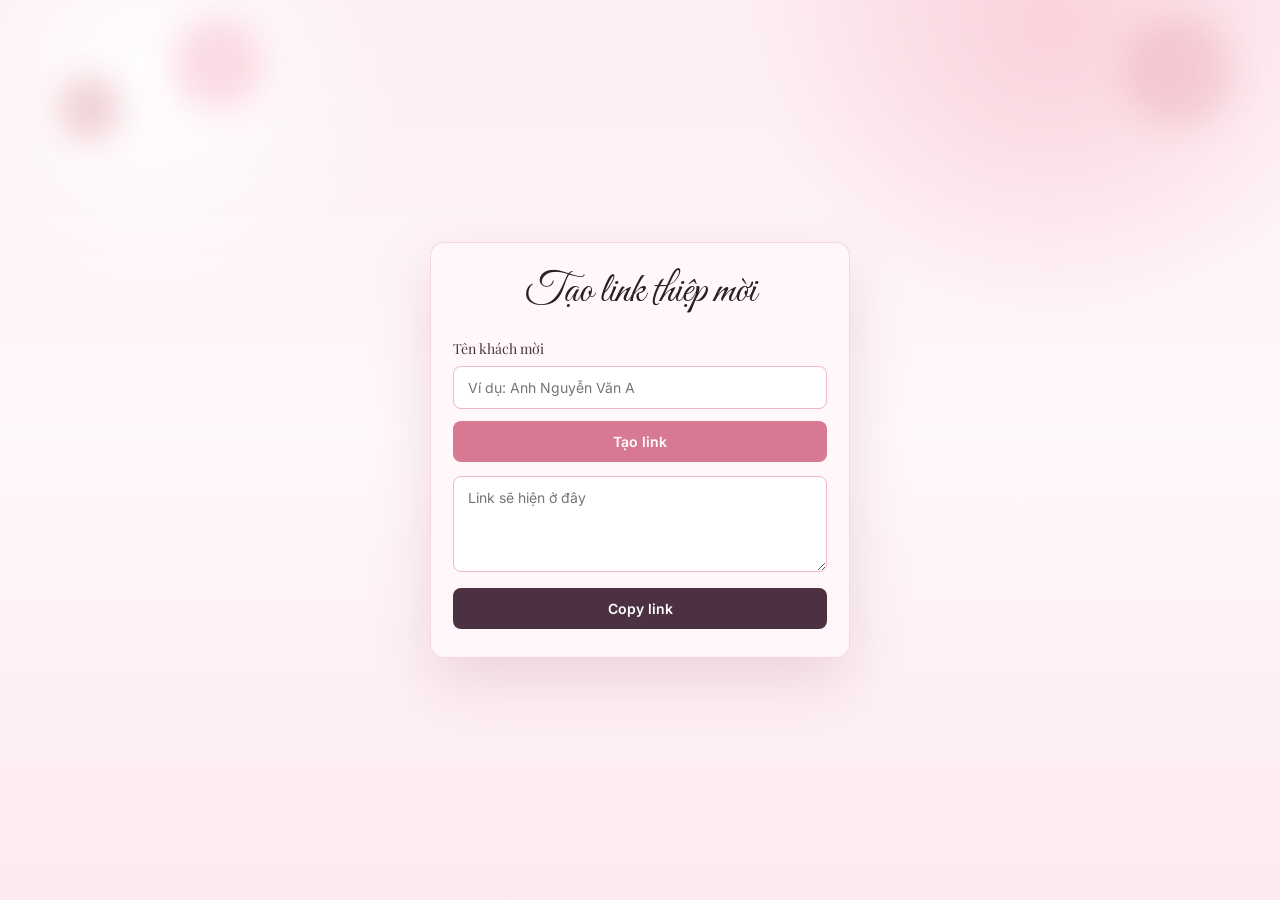
==== create-link.html @ df8f3c64 "Add guest invitation feature and link generator" ====
<!doctype html>
<html lang="vi">
<head>
  <meta charset="UTF-8" />
  <meta name="viewport" content="width=device-width, initial-scale=1.0" />
  <title>Tạo link thiệp mời</title>
  <link rel="preconnect" href="https://fonts.googleapis.com">
  <link rel="preconnect" href="https://fonts.gstatic.com" crossorigin>
  <link href="https://fonts.googleapis.com/css2?family=Great+Vibes&family=Playfair+Display:wght@400;500;600;700&family=Inter:wght@300;400;500;600;700&display=swap" rel="stylesheet">
  <link rel="stylesheet" href="assets/style.css" />
</head>
<body>
  <main class="link-page">
    <section class="link-maker">
      <p class="script">Tạo link thiệp mời</p>
      <label for="guestInput">Tên khách mời</label>
      <input id="guestInput" type="text" placeholder="Ví dụ: Anh Nguyễn Văn A" autocomplete="off" />
      <button id="makeLink" type="button">Tạo link</button>
      <textarea id="guestLink" readonly placeholder="Link sẽ hiện ở đây"></textarea>
      <button id="copyLink" type="button">Copy link</button>
    </section>
  </main>

  <script>
    const input = document.getElementById('guestInput');
    const output = document.getElementById('guestLink');
    const makeButton = document.getElementById('makeLink');
    const copyButton = document.getElementById('copyLink');
    const invitationUrl = 'https://thanhyen.io.vn/';

    function makeGuestLink() {
      const guest = input.value.trim();
      const url = new URL(invitationUrl);
      if (guest) url.searchParams.set('guest', guest);
      output.value = url.href;
    }

    makeButton.addEventListener('click', makeGuestLink);
    input.addEventListener('input', makeGuestLink);
    copyButton.addEventListener('click', async () => {
      if (!output.value) makeGuestLink();
      if (navigator.clipboard) {
        await navigator.clipboard.writeText(output.value);
      } else {
        output.select();
        document.execCommand('copy');
      }
      copyButton.textContent = 'Đã copy';
      setTimeout(() => {
        copyButton.textContent = 'Copy link';
      }, 1400);
    });
  </script>
</body>
</html>
---- assets/style.css ----
/* Root Variables */
:root {
    --pink: #f8dce3;
    --pink2: #fff2f5;
    --rose: #df879c;
    --text: #272023;
    --muted: #816b70;
}

/* Fonts */
@font-face {
    font-family: 'LovelyHome';
    src: url('fonts/LovelyHome-9aBZ.ttf') format('truetype');
    font-weight: normal;
    font-style: normal;
    font-display: swap;
}

@font-face {
    font-family: 'Wedding';
    src: url('fonts/Wedding.ttf') format('truetype');
    font-weight: normal;
    font-style: normal;
    font-display: swap;
}

/* Global Styles */
* {
    box-sizing: border-box;
}

html {
    scroll-behavior: smooth;
}

body {
    margin: 0;
    font-family: Inter, sans-serif;
    color: var(--text);
    background:
        radial-gradient(circle at 12% 8%, rgba(255, 255, 255, .9), transparent 18%),
        radial-gradient(circle at 82% 3%, rgba(246, 174, 193, .45), transparent 22%),
        linear-gradient(180deg, #fdeef2 0%, #fff8fa 48%, #fdeaf0 100%);
    min-height: 100vh;
}

body::before {
    content: "";
    position: fixed;
    inset: 0;
    background:
        radial-gradient(circle at 7% 12%, rgba(196, 83, 103, .28) 0 30px, transparent 31px),
        radial-gradient(circle at 17% 7%, rgba(247, 168, 190, .42) 0 44px, transparent 45px),
        radial-gradient(circle at 92% 8%, rgba(221, 124, 148, .25) 0 54px, transparent 55px);
    filter: blur(16px);
    opacity: .9;
    pointer-events: none;
}

/* Layout container */
.phone-page {
    position: relative;
    width: min(430px, 100vw);
    margin: 0 auto;
    background: linear-gradient(180deg, #fff7f9 0, #fff 42%, #fff2f6 100%);
    min-height: 100vh;
    overflow: hidden;
    box-shadow: 0 0 0 1px rgba(255, 255, 255, .6), 0 30px 80px rgba(157, 82, 102, .2);
}

.screen {
    min-height: 760px;
    padding: 10px 28px 42px;
    position: relative;
    display: flex;
    flex-direction: column;
    align-items: center;
    overflow: hidden;
}

.screen::after {
    content: "";
    position: absolute;
    inset: auto -90px -80px -90px;
    height: 210px;
    background: radial-gradient(circle at 50% 30%, rgba(248, 190, 202, .34), transparent 66%);
    pointer-events: none;
    z-index: 0;
}

.ceremony::after,
.thanks::after {
    display: none;
}

.screen>* {
    position: relative;
    z-index: 1;
}

/* --- LÀM LẠI KHỐI DATE-CARD THEO MẪU ẢNH --- */
.date-card {
    display: flex;
    align-items: center;
    justify-content: center;
    width: 100%;
    max-width: 320px;
    margin: 0 auto 6px;
    background: transparent !important;
    border: none !important;
    box-shadow: none !important;
    backdrop-filter: none !important;
    padding: 0;
    gap: 0;
}

.date-panel {
    width: 100%;
    max-width: 340px;
    margin: 22px auto 12px;
    padding: 14px 12px 10px;
    background: rgba(248, 220, 227, .75);
    border-radius: 18px;
    box-shadow: 0 12px 24px rgba(223, 135, 156, .18);
}

.date-panel .lunar {
    margin: 4px 0 0;
    text-align: center;
}

.date-card .date-side {
    flex: 1;
    text-align: center;
    font-size: 14px;
    color: #333333;
    font-weight: 400;
    white-space: nowrap;
}

.date-card .date-divider {
    width: 1px;
    height: 45px;
    background: #a0a0a0;
    opacity: 0.6;
}

.date-card .date-center {
    display: flex;
    flex-direction: column;
    align-items: center;
    justify-content: center;
    padding: 0 16px;
    min-width: 100px;
}

.date-card .day-name,
.date-card .month-name {
    font-size: 13px;
    color: #555555;
    font-weight: 400;
    letter-spacing: 0.5px;
}

.date-card .big-day {
    font-family: 'Wedding', 'Playfair Display', serif;
    font-size: 56px;
    font-weight: 400;
    line-height: 1;
    color: #000000;
    margin: 0;
}

/* Typography elements */
.script {
    font-family: 'Great Vibes', cursive;
    font-size: 47px;
    line-height: 1;
    color: #2a2023;
    font-weight: 400;
    margin: 0;
    text-align: center;
}

.script.small-script {
    font-family: 'LovelyHome', 'Great Vibes', cursive;
    font-size: 55px;
    margin-top: 24px;
    text-align: center;
    width: 100%;
    /* Sử dụng clamp để font tự động nhỏ lại khi màn hình hẹp, không bị tràn */
    font-size: clamp(38px, 12vw, 55px);
    white-space: normal;
    /* Đổi từ nowrap thành normal để an toàn */
    word-break: break-word;
}

.names {
    font-family: 'Great Vibes', cursive;
    font-weight: 400;
    font-size: 32px;
    margin: 10px 0 34px;
    color: #6b555b;
}

.pink-cloud {
    position: absolute;
    inset: 0;
    background: radial-gradient(circle at 20% 40%, rgba(244, 154, 176, .42), transparent 18%), radial-gradient(circle at 76% 42%, rgba(249, 209, 218, .64), transparent 22%), radial-gradient(circle at 45% 80%, rgba(249, 189, 204, .32), transparent 28%);
    filter: blur(10px);
    opacity: .95;
    z-index: 0;
}

.couple-cutout {
    width: 255px;
    height: 382px;
    display: flex;
    justify-content: center;
    align-items: flex-end;
    overflow: hidden;
}

.couple-cutout img {
    width: 100%;
    height: 100%;
    object-fit: cover;
    object-position: center;
    border-radius: 3px;
    mix-blend-mode: multiply;
    filter: contrast(1.04) saturate(.92);
}

.lunar {
    font-family: 'Playfair Display', serif;
    font-size: 13px;
    font-style: italic;
    color: #555;
    margin: 8px 0 0;
}

.quote {
    font-family: 'LovelyHome', 'Great Vibes', cursive;
    font-size: 20px;
    font-style: italic;
    line-height: 1.7;
    letter-spacing: .3px;
    text-align: center;
    color: #6c5a60;
    margin: 12px 0 34px;
}

.guest-invite {
    width: 100%;
    text-align: center;
    margin: 8px 0 18px;
    color: #6f5961;
}

.guest-invite span {
    display: block;
    font-family: 'Playfair Display', serif;
    font-size: 13px;
    letter-spacing: 1.8px;
    text-transform: uppercase;
}

.guest-invite strong {
    display: block;
    margin-top: 8px;
    font-family: 'LovelyHome', 'Great Vibes', cursive;
    font-size: clamp(22px, 6.2vw, 28px);
    font-weight: 400;
    line-height: 1.05;
    color: #2a2023;
    word-break: break-word;
}

/* Two columns content layout */
.two-col {
    width: 100%;
    display: grid;
    grid-template-columns: 45% 1fr;
    gap: 24px;
    align-items: center;
    margin: 12px 0 44px;
}

.two-col.reverse {
    grid-template-columns: 1fr 45%;
    margin-top: 0;
}

.two-col > * {
    opacity: 0;
    transform: translateX(-46px);
    transition: opacity 1.35s ease, transform 1.35s cubic-bezier(.22, .8, .2, 1);
}

.two-col > *:last-child {
    transform: translateX(46px);
}

.intro.visible .two-col > * {
    opacity: 1;
    transform: translateX(0);
}

.intro.visible .two-col:nth-of-type(2) > * {
    transition-delay: .14s;
}

.portrait-card {
    height: 190px;
    background: #eee;
    overflow: hidden;
}

.portrait-card.tall {
    height: 230px;
}

.portrait-card img {
    width: 100%;
    height: 100%;
    object-fit: cover;
}

.family-text {
    text-align: center;
    font-size: 11px;
    line-height: 1.6;
}

.family-text h3 {
    font-size: 12px;
    margin: 0 0 8px;
}

.family-text p {
    margin: 3px 0;
}

.family-text .parent-name {
    margin: 1px 0;
}

.family-text .parent-name span {
    display: inline-block;
    text-transform: uppercase;
    font-weight: 700;
    letter-spacing: .4px;
}

.family-text span {
    display: block;
    margin-top: 2px;
    font-family: 'Playfair Display', serif;
    color: #796168;
}

.family-text strong {
    display: block;
    font-family: 'Great Vibes', cursive;
    font-size: 28px;
    font-weight: 400;
}


.section-script {
    font-size: 44px;
    margin: 0 0 16px;
}

.sub {
    letter-spacing: 3px;
    font-size: 13px;
    color: #896f77;
    margin: 0 0 26px;
}

.sub.dark {
    letter-spacing: 0;
    margin-bottom: 8px;
    color: #333;
}

.photo-strip {
    width: 100%;
    display: grid;
    grid-template-columns: 1fr 1.1fr 1fr;
    gap: 12px;
    align-items: center;
    margin: 6px 0 34px;
}

.photo-strip img {
    width: 100%;
    height: 150px;
    object-fit: cover;
    opacity: 0;
    transform: translateX(-52px);
    transition: opacity 4s ease, transform 4s cubic-bezier(.22, .8, .2, 1);
}

.photo-strip .mid {
    height: 205px;
    transform: none;
    transition: opacity 4s ease;
}

.photo-strip img:last-child {
    transform: translateX(52px);
}

.invite.visible .photo-strip img {
    opacity: 1;
    transform: translateX(0);
}

.invite.visible .photo-strip .mid {
    transform: none;
}

.invite h2 {
    font-family: 'Playfair Display', serif;
    font-size: 16px;
    font-weight: 600;
    margin: 12px 0 10px;
    letter-spacing: .8px;
}

.place {
    font-size: 13px;
    margin-top: 18px;
}

/* Ceremony & Box Event Elements */
.event-box {
    width: 100%;
    border: 1px solid #777;
    border-radius: 10px;
    padding: 24px 16px;
    text-align: center;
    background: rgba(255, 255, 255, .45);
}

.event-box h2 {
    font-size: 14px;
    margin: 0 0 22px;
}

.event-box p {
    margin: 0 0 8px;
    font-size: 13px;
}

.event-box strong {
    display: block;
    font-size: 20px;
    letter-spacing: 5px;
    margin-bottom: 12px;
}

.event-box em {
    display: block;
    font-size: 13px;
    margin-bottom: 14px;
}

.event-box span {
    font-size: 13px;
}

.calendar-title {
    font-family: 'Playfair Display', serif;
    text-align: center;
    font-size: 18px;
    letter-spacing: 1px;
    margin: 46px 0 18px;
    
}

.calendar-title span {
    font-size: 17px;
}

.calendar {
    width: 100%;
    display: grid;
    grid-template-columns: repeat(7, 1fr);
    gap: 0;
    text-align: center;
    font-size: 12px;
}

.calendar b {
    background: #f4c0cd;
    padding: 7px 0;
    font-size: 12px;
}

.calendar span {
    height: 40px;
    display: flex;
    align-items: center;
    justify-content: center;
    position: relative;
}

.calendar span.heart {
    color: #4b2632;
    font-weight: 700;
    z-index: 0;
}

.calendar span.heart::before {
    content: "♡";
    position: absolute;
    inset: 50% auto auto 50%;
    transform: translate(-50%, -53%) scaleX(1.14);
    color: #d95f7f;
    font-family: Georgia, 'Times New Roman', serif;
    font-size: 48px;
    font-weight: 400;
    line-height: 1;
    z-index: -1;
}

.curve {
    width: 400px;
    height: 60px;
    background: url('decoration/heart02.png') center/contain no-repeat;
    align-self: center;
    margin-top: 22px;
}

/* Map Section Styles */
.map-section {
    padding-top: 46px;
    padding-bottom: 18px;
}

.screen.map-section.reveal.visible::before {
    content: "";
    position: absolute;
    top: 8px;
    left: 50%;
    width: 170px;
    height: 34px;
    background: url('decoration/heart03.png') center/contain no-repeat;
    transform: translateX(-50%);
    pointer-events: none;
    z-index: 2;
}

.map-section .location-head {
    display: flex;
    gap: 14px;
    align-items: center;
    width: 100%;
    margin: 30px 0 16px;
}

.location-head .map-pin {
    width: 40px;
    height: 40px;
    display: flex;
    align-items: center;
    justify-content: center;
    font-size: 0;
}

.location-head .map-pin svg {
    width: 40px;
    height: 40px;
    display: block;
    filter: drop-shadow(0 6px 12px rgba(234, 67, 53, .25));
}

.location-head h3 {
    margin: 4px 0 8px;
    font-size: 16px;
}

.location-head p {
    margin: 0;
    font-size: 12px;
    color: #5f5457;
    line-height: 1.5;
}

.map-btn {
    align-self: flex-start;
    text-decoration: none;
    background: #ffe1e8;
    color: #d06682;
    border: 1px solid #f8baca;
    border-radius: 10px;
    padding: 10px 16px;
    font-size: 13px;
    margin-bottom: 22px;
    box-shadow: 0 8px 18px rgba(223, 135, 156, .2);
}

.map-card {
    width: 100%;
    height: 220px;
    border-radius: 14px;
    overflow: hidden;
    box-shadow: 0 14px 26px rgba(99, 121, 135, .18);
    border: 1px solid rgba(0, 0, 0, .05);
}

.map-card iframe {
    width: 100%;
    height: 100%;
    border: 0;
    display: block;
}

.divider {
    width: 100%;
    height: 1px;
    background: #e8b8c5;
    margin-top: 46px;
    position: relative;
}

.divider span {
    position: absolute;
    left: 50%;
    top: 50%;
    transform: translate(-50%, -50%);
    color: #e28da3;
    padding: 0 12px;
}

/* Album & Gallery Sections */
.album-title {
    font-size: 34px;
    align-self: flex-start;
}

.heart-line {
    width: 100%;
    height: 1px;
    background: #d8aeb8;
    margin: 14px 0 22px;
    position: relative;
}

.heart-line span {
    position: absolute;
    left: 62%;
    top: 50%;
    transform: translate(-50%, -50%);
    color: #d87994;
    background: #fff4f7;
    padding: 0 12px;
}

.grid-gallery {
    display: grid;
    grid-template-columns: 1fr 1fr;
    gap: 8px;
    width: 100%;
}

.grid-gallery img {
    width: 100%;
    height: 220px;
    object-fit: cover;
    border-radius: 4px;
    opacity: 0;
    transition: opacity 1.35s ease, transform 1.35s cubic-bezier(.22, .8, .2, 1), filter 1.35s ease;
}

.grid-gallery img:nth-child(1) {
    transform: translateX(-56px) rotate(-4deg);
}

.grid-gallery img:nth-child(2) {
    transform: translateY(-54px) scale(.92);
}

.grid-gallery img:nth-child(3) {
    transform: translateY(54px) rotate(4deg);
}

.grid-gallery img:nth-child(4) {
    transform: translateX(56px) scale(.94);
    filter: blur(3px);
}

.album.visible .grid-gallery img {
    opacity: 1;
    transform: none;
    filter: none;
}

.album.visible .grid-gallery img:nth-child(2) {
    transition-delay: .12s;
}

.album.visible .grid-gallery img:nth-child(3) {
    transition-delay: .24s;
}

.album.visible .grid-gallery img:nth-child(4) {
    transition-delay: .36s;
}

.final-couple {
    width: 86%;
    margin: 38px auto 0;
    opacity: 0;
    transform: scale(.9);
    transition: opacity 1.55s ease .48s, transform 1.55s cubic-bezier(.22, .8, .2, 1) .48s;
}

.final-couple img {
    width: 100%;
    height: 280px;
    object-fit: cover;
    object-position: center;
    border-radius: 6px;
}

.album.visible .final-couple {
    opacity: .82;
    transform: scale(1);
}

/* Thanks section */
.thanks {
    min-height: auto;
    padding-bottom: 0;
    display: flex;
    flex-direction: column;
    align-items: center;
}

.screen.thanks.reveal.visible {
    margin-top: 24px;
}

.names-small {
    font-family: 'Playfair Display', serif;
    color: #9a6d7c;
    margin-bottom: 12px;
}

.wish-list {
    width: 100%;
    margin-top: 6px;
}

.wish-item {
    background: #fff;
    border: 1px solid #f2d4dc;
    border-radius: 12px;
    padding: 12px;
    margin-top: 10px;
    font-size: 13px;
}

.wish-item b {
    display: block;
    margin-bottom: 5px;
}

/* Music Control Fixed Button */
.music-btn {
    position: fixed;
    z-index: 30;
    left: calc(50% - 195px);
    bottom: 24px;
    width: 42px;
    height: 42px;
    border-radius: 50%;
    border: 1px solid rgba(0, 0, 0, .12);
    background: rgba(255, 255, 255, .86);
    box-shadow: 0 5px 18px rgba(0, 0, 0, .18);
    font-size: 22px;
    cursor: pointer;
}

.music-btn.playing {
    animation: pulse 1.2s infinite;
}

@keyframes pulse {
    50% {
        transform: scale(1.08);
        box-shadow: 0 0 0 8px rgba(228, 151, 170, .22);
    }
}

.link-page {
    min-height: 100vh;
    display: flex;
    align-items: center;
    justify-content: center;
    padding: 24px;
}

.link-maker {
    width: min(420px, 100%);
    padding: 28px 22px;
    background: rgba(255, 247, 249, .92);
    border: 1px solid rgba(223, 135, 156, .28);
    border-radius: 14px;
    box-shadow: 0 24px 60px rgba(157, 82, 102, .18);
}

.link-maker .script {
    margin-bottom: 26px;
    font-size: 42px;
}

.link-maker label {
    display: block;
    margin-bottom: 8px;
    font-family: 'Playfair Display', serif;
    font-size: 14px;
    color: #4b3141;
}

.link-maker input,
.link-maker textarea {
    width: 100%;
    border: 1px solid #f0b7c5;
    border-radius: 8px;
    padding: 12px 14px;
    font: 14px Inter, sans-serif;
    color: var(--text);
    background: #fff;
    outline: none;
}

.link-maker textarea {
    min-height: 96px;
    margin-top: 14px;
    resize: vertical;
}

.link-maker button {
    width: 100%;
    border: 0;
    border-radius: 8px;
    padding: 12px 14px;
    margin-top: 12px;
    background: #d87994;
    color: #fff;
    font: 600 14px Inter, sans-serif;
    cursor: pointer;
}

.link-maker button:last-child {
    background: #4b3141;
}

/* Decorative Petals */
.petal-layer {
    position: fixed;
    inset: 0;
    pointer-events: none;
    z-index: 40;
    overflow: hidden;
}

.petal {
    position: absolute;
    top: -8vh;
    width: 18px;
    height: 13px;
    background: linear-gradient(135deg, #fff, #f4a8ba);
    border-radius: 100% 0 100% 0;
    opacity: .72;
    animation: fall linear forwards;
}

@keyframes fall {
    to {
        transform: translate3d(var(--x), 110vh, 0) rotate(720deg);
    }
}

/* Scroll Animation Elements */
.reveal {
    opacity: 0;
    transform: translateY(40px);
    transition: opacity .85s ease, transform .85s ease;
}

.reveal.visible {
    opacity: 1;
    transform: none;
}

/* RSVP Modal Window styles */
.modal {
    position: fixed;
    inset: 0;
    background: rgba(0, 0, 0, .35);
    z-index: 100;
    display: none;
    align-items: center;
    justify-content: center;
    padding: 24px;
}

.modal.show {
    display: flex;
}

.modal-card {
    width: min(360px, 100%);
    background: #fff8fa;
    border-radius: 22px;
    padding: 26px;
    position: relative;
    box-shadow: 0 25px 90px rgba(0, 0, 0, .26);
    display: flex;
    flex-direction: column;
    gap: 12px;
}

.modal .close {
    position: absolute;
    right: 16px;
    top: 12px;
    background: transparent;
    border: 0;
    font-size: 28px;
    cursor: pointer;
}

.modal .script {
    font-size: 38px;
    margin-bottom: 8px;
}

.modal input,
.modal select {
    width: 100%;
    border: 1px solid #efd1d9;
    border-radius: 10px;
    padding: 12px;
    background: #fff;
    font-family: Inter;
}

.modal .submit {
    border: 0;
    border-radius: 7px;
    padding: 12px 17px;
    font-weight: 700;
    box-shadow: 0 6px 16px rgba(153, 89, 104, .18);
    background: #e9c4dd;
    color: #4b3141;
    cursor: pointer;
}

/* Responsive Media Queries */
@media (max-width: 430px) {
    .phone-page {
        width: 100vw;
    }

    .music-btn {
        left: 18px;
    }

    .screen {
        min-height: 0px;
        padding-left: 24px;
        padding-right: 24px;
    }

    .date-card {
        max-width: 290px;
    }

    .date-card .date-side {
        font-size: 13px;
    }

    .date-card .big-day {
        font-size: 50px;
    }

    .date-card .date-center {
        padding: 0 12px;
        min-width: 90px;
    }

    .grid-gallery img {
        height: 202px;
    }

    .small-script {
        font-size: 50px;
    }

    .couple-cutout {
        width: 240px;
    }

    .script.small-script {
        font-size: clamp(36px, 11vw, 48px);
        /* Thu nhỏ vừa vặn với màn hình điện thoại */
        white-space: normal;
        line-height: 1.1;
    }

    .phone-page {
        width: 100vw;
    }
}
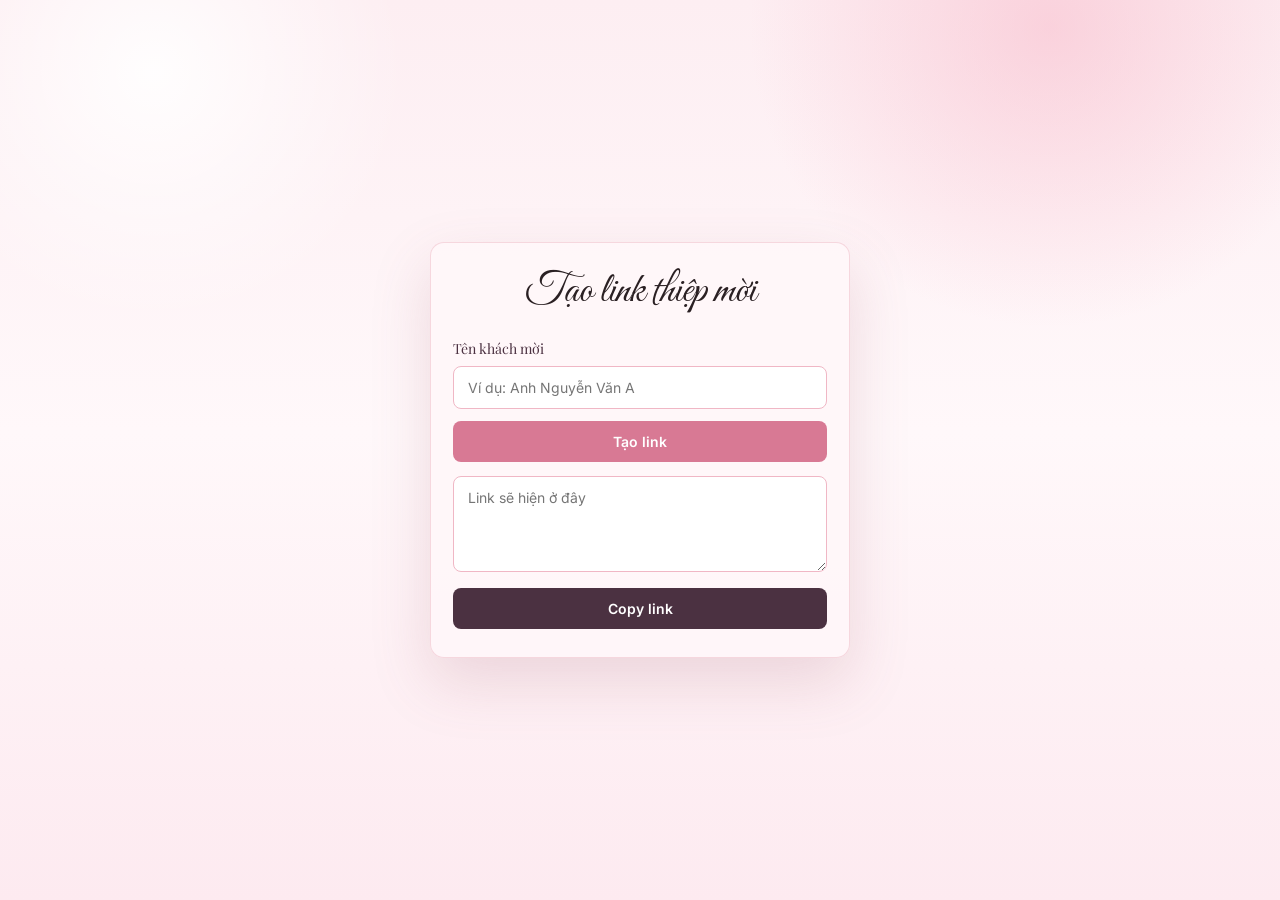
==== commit c76c851a: "Refactor link creation styles and remove unused CSS classes" ====
--- a/create-link.html
+++ b/create-link.html
@@ -7,7 +7,95 @@
   <link rel="preconnect" href="https://fonts.googleapis.com">
   <link rel="preconnect" href="https://fonts.gstatic.com" crossorigin>
   <link href="https://fonts.googleapis.com/css2?family=Great+Vibes&family=Playfair+Display:wght@400;500;600;700&family=Inter:wght@300;400;500;600;700&display=swap" rel="stylesheet">
-  <link rel="stylesheet" href="assets/style.css" />
+  <style>
+    :root {
+      --text: #272023;
+    }
+
+    * {
+      box-sizing: border-box;
+    }
+
+    body {
+      margin: 0;
+      font-family: Inter, sans-serif;
+      color: var(--text);
+      background:
+        radial-gradient(circle at 12% 8%, rgba(255, 255, 255, .9), transparent 18%),
+        radial-gradient(circle at 82% 3%, rgba(246, 174, 193, .45), transparent 22%),
+        linear-gradient(180deg, #fdeef2 0%, #fff8fa 48%, #fdeaf0 100%);
+      min-height: 100vh;
+    }
+
+    .link-page {
+      min-height: 100vh;
+      display: flex;
+      align-items: center;
+      justify-content: center;
+      padding: 24px;
+    }
+
+    .link-maker {
+      width: min(420px, 100%);
+      padding: 28px 22px;
+      background: rgba(255, 247, 249, .92);
+      border: 1px solid rgba(223, 135, 156, .28);
+      border-radius: 14px;
+      box-shadow: 0 24px 60px rgba(157, 82, 102, .18);
+    }
+
+    .script {
+      margin: 0 0 26px;
+      font-family: 'Great Vibes', cursive;
+      font-size: 42px;
+      line-height: 1;
+      color: #2a2023;
+      font-weight: 400;
+      text-align: center;
+    }
+
+    .link-maker label {
+      display: block;
+      margin-bottom: 8px;
+      font-family: 'Playfair Display', serif;
+      font-size: 14px;
+      color: #4b3141;
+    }
+
+    .link-maker input,
+    .link-maker textarea {
+      width: 100%;
+      border: 1px solid #f0b7c5;
+      border-radius: 8px;
+      padding: 12px 14px;
+      font: 14px Inter, sans-serif;
+      color: var(--text);
+      background: #fff;
+      outline: none;
+    }
+
+    .link-maker textarea {
+      min-height: 96px;
+      margin-top: 14px;
+      resize: vertical;
+    }
+
+    .link-maker button {
+      width: 100%;
+      border: 0;
+      border-radius: 8px;
+      padding: 12px 14px;
+      margin-top: 12px;
+      background: #d87994;
+      color: #fff;
+      font: 600 14px Inter, sans-serif;
+      cursor: pointer;
+    }
+
+    .link-maker button:last-child {
+      background: #4b3141;
+    }
+  </style>
 </head>
 <body>
   <main class="link-page">
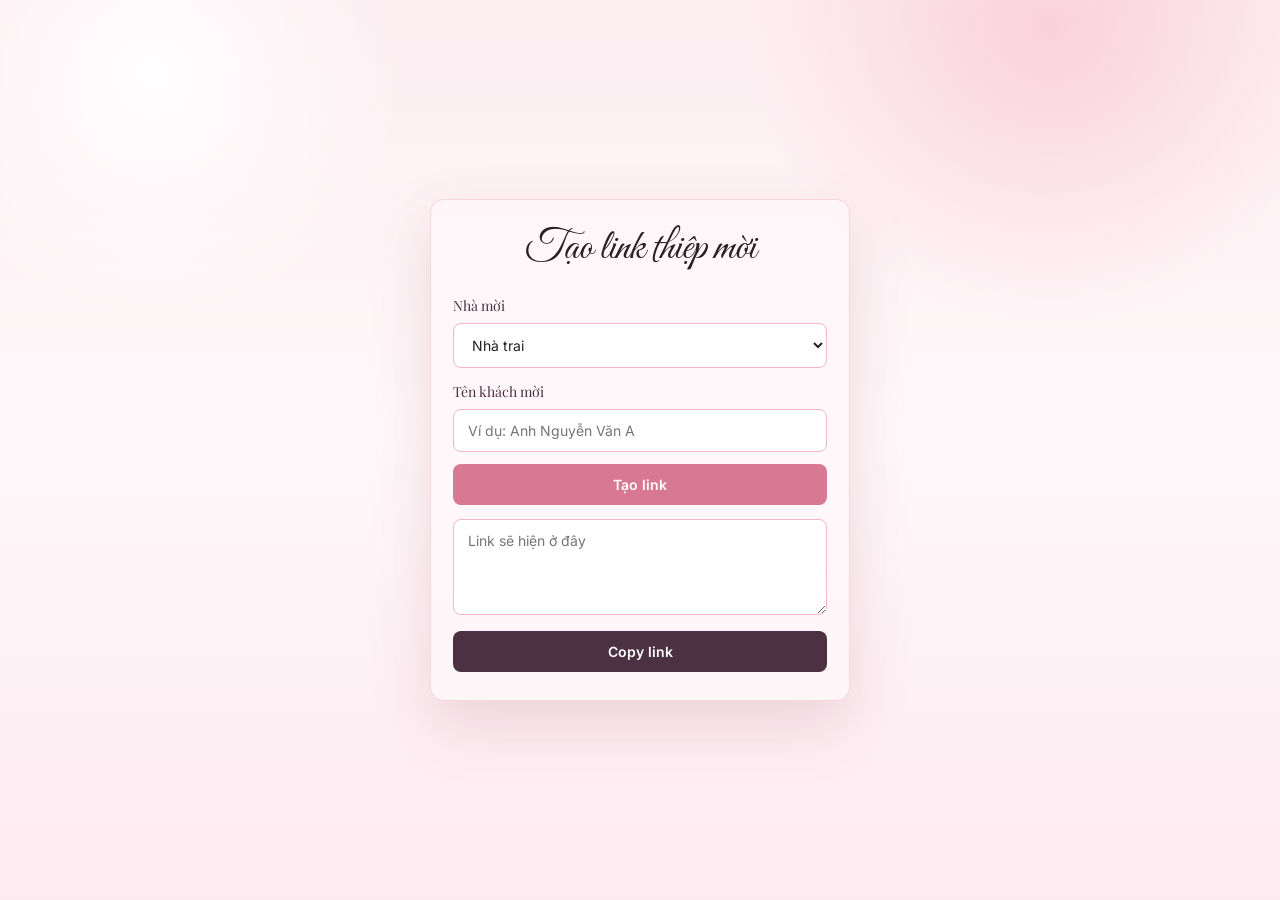
==== commit e07184d3: "Add location selection and event details for guest invitations" ====
--- a/create-link.html
+++ b/create-link.html
@@ -62,7 +62,12 @@
       color: #4b3141;
     }
 
+    .link-maker label:not(:first-of-type) {
+      margin-top: 14px;
+    }
+
     .link-maker input,
+    .link-maker select,
     .link-maker textarea {
       width: 100%;
       border: 1px solid #f0b7c5;
@@ -101,6 +106,11 @@
   <main class="link-page">
     <section class="link-maker">
       <p class="script">Tạo link thiệp mời</p>
+      <label for="placeSelect">Nhà mời</label>
+      <select id="placeSelect">
+        <option value="nhatrai">Nhà trai</option>
+        <option value="nhagai">Nhà gái</option>
+      </select>
       <label for="guestInput">Tên khách mời</label>
       <input id="guestInput" type="text" placeholder="Ví dụ: Anh Nguyễn Văn A" autocomplete="off" />
       <button id="makeLink" type="button">Tạo link</button>
@@ -111,6 +121,7 @@
 
   <script>
     const input = document.getElementById('guestInput');
+    const placeSelect = document.getElementById('placeSelect');
     const output = document.getElementById('guestLink');
     const makeButton = document.getElementById('makeLink');
     const copyButton = document.getElementById('copyLink');
@@ -119,12 +130,14 @@
     function makeGuestLink() {
       const guest = input.value.trim();
       const url = new URL(invitationUrl);
+      url.searchParams.set('p', placeSelect.value);
       if (guest) url.searchParams.set('guest', guest);
       output.value = url.href;
     }
 
     makeButton.addEventListener('click', makeGuestLink);
     input.addEventListener('input', makeGuestLink);
+    placeSelect.addEventListener('change', makeGuestLink);
     copyButton.addEventListener('click', async () => {
       if (!output.value) makeGuestLink();
       if (navigator.clipboard) {
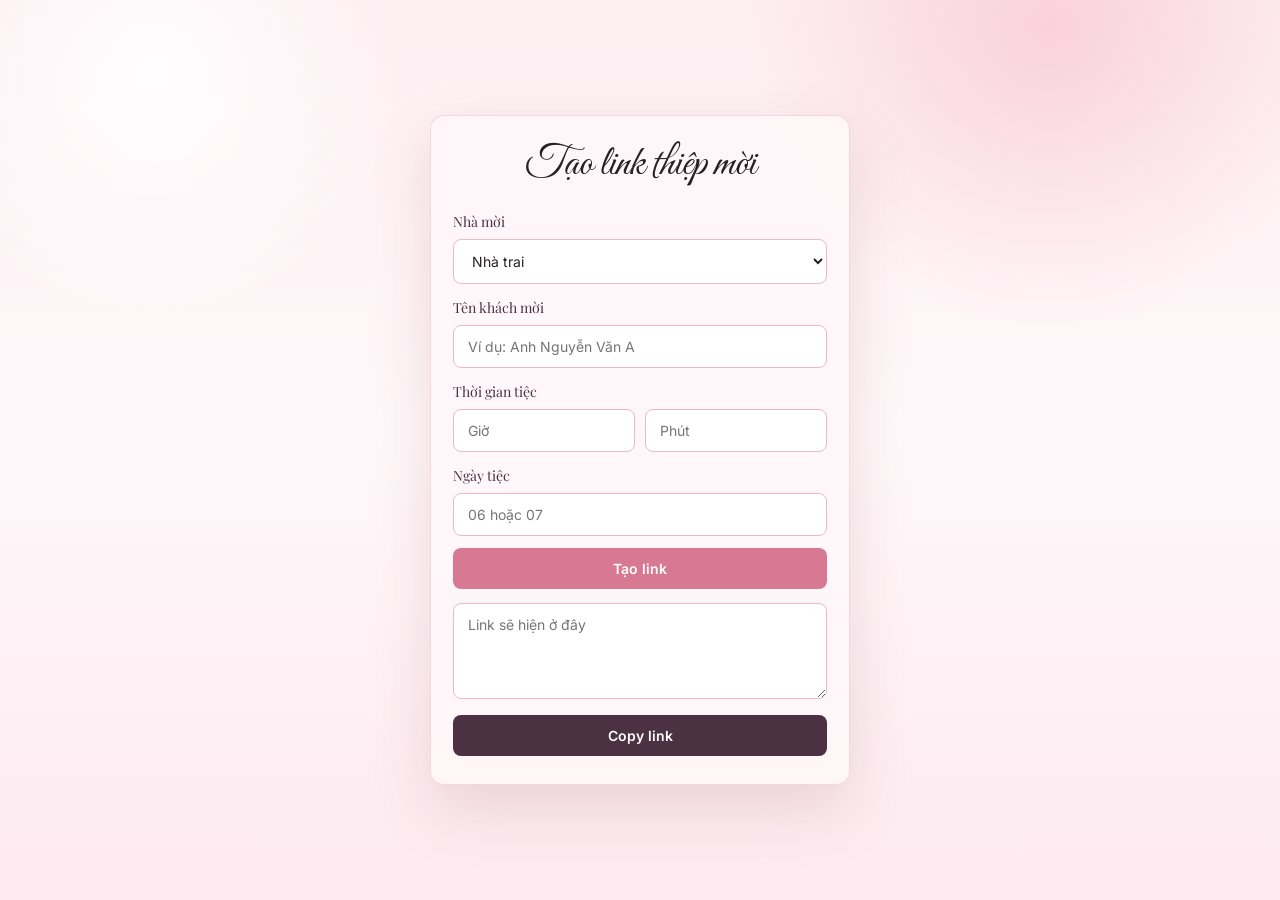
==== commit 354e435d: "Add event time and date input fields with dynamic updates in guest link creation" ====
--- a/create-link.html
+++ b/create-link.html
@@ -85,6 +85,12 @@
       resize: vertical;
     }
 
+    .time-fields {
+      display: grid;
+      grid-template-columns: 1fr 1fr;
+      gap: 10px;
+    }
+
     .link-maker button {
       width: 100%;
       border: 0;
@@ -113,6 +119,13 @@
       </select>
       <label for="guestInput">Tên khách mời</label>
       <input id="guestInput" type="text" placeholder="Ví dụ: Anh Nguyễn Văn A" autocomplete="off" />
+      <label for="eventHourInput">Thời gian tiệc</label>
+      <div class="time-fields">
+        <input id="eventHourInput" type="number" min="0" max="23" placeholder="Giờ" autocomplete="off" />
+        <input id="eventMinuteInput" type="number" min="0" max="59" placeholder="Phút" autocomplete="off" />
+      </div>
+      <label for="eventDayInput">Ngày tiệc</label>
+      <input id="eventDayInput" type="number" min="6" max="7" placeholder="06 hoặc 07" autocomplete="off" />
       <button id="makeLink" type="button">Tạo link</button>
       <textarea id="guestLink" readonly placeholder="Link sẽ hiện ở đây"></textarea>
       <button id="copyLink" type="button">Copy link</button>
@@ -122,6 +135,9 @@
   <script>
     const input = document.getElementById('guestInput');
     const placeSelect = document.getElementById('placeSelect');
+    const eventHourInput = document.getElementById('eventHourInput');
+    const eventMinuteInput = document.getElementById('eventMinuteInput');
+    const eventDayInput = document.getElementById('eventDayInput');
     const output = document.getElementById('guestLink');
     const makeButton = document.getElementById('makeLink');
     const copyButton = document.getElementById('copyLink');
@@ -132,12 +148,21 @@
       const url = new URL(invitationUrl);
       url.searchParams.set('p', placeSelect.value);
       if (guest) url.searchParams.set('guest', guest);
+      const eventHour = eventHourInput.value.trim();
+      const eventMinute = eventMinuteInput.value.trim();
+      const eventDay = eventDayInput.value.trim();
+      if (eventHour) url.searchParams.set('eventHour', eventHour);
+      if (eventMinute) url.searchParams.set('eventMinute', eventMinute.padStart(2, '0'));
+      if (eventDay) url.searchParams.set('eventDay', eventDay.padStart(2, '0'));
       output.value = url.href;
     }
 
     makeButton.addEventListener('click', makeGuestLink);
     input.addEventListener('input', makeGuestLink);
     placeSelect.addEventListener('change', makeGuestLink);
+    eventHourInput.addEventListener('input', makeGuestLink);
+    eventMinuteInput.addEventListener('input', makeGuestLink);
+    eventDayInput.addEventListener('input', makeGuestLink);
     copyButton.addEventListener('click', async () => {
       if (!output.value) makeGuestLink();
       if (navigator.clipboard) {
